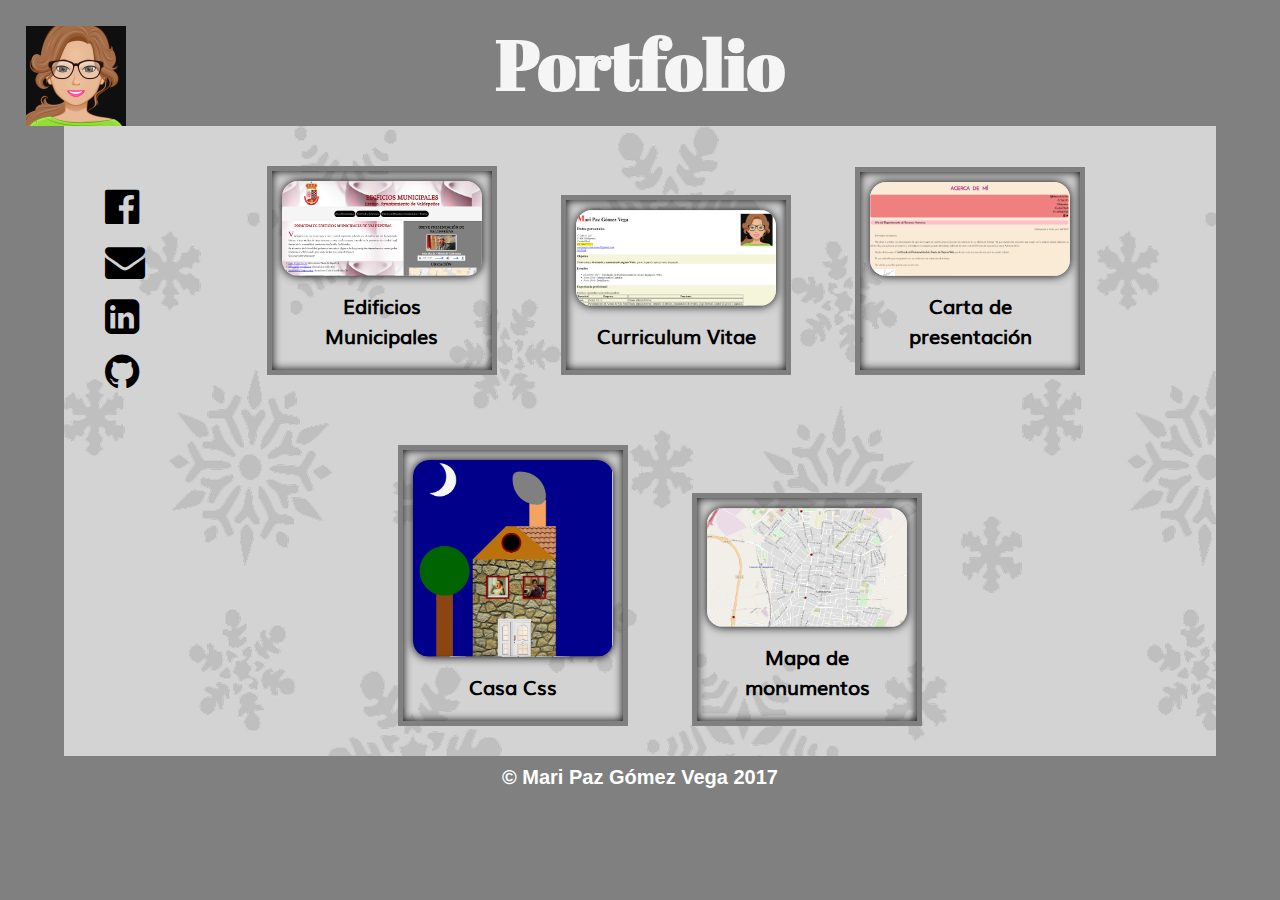
==== index.html @ 7cc47779 "Portfolio con mapa monumentos" ====
<!doctype html>

<html>
	<head>
		<title>Mi portfolio</title>
		<meta charset="UTF-8">
		<meta name="viewport" content="initial-scale=1.0">
        <link type="text/css" href="css/style.css" rel="stylesheet">
      <link href="https://maxcdn.bootstrapcdn.com/font-awesome/4.7.0/css/font-awesome.min.css" rel="stylesheet" integrity="sha384-wvfXpqpZZVQGK6TAh5PVlGOfQNHSoD2xbE+QkPxCAFlNEevoEH3Sl0sibVcOQVnN" crossorigin="anonymous">
	</head>

	<body>
        <div class="iconos">
            <ul>
                <li><a href="https://es-es.facebook.com/login/"><i class="fa fa-facebook-official" aria-hidden="true"></i></a></li>
            
                <li><a href="https://www.google.com/intl/es/gmail/about/"><i class="fa fa-envelope" aria-hidden="true"></i></a></li>
                
                <li><a href="https://es.linkedin.com/"><i class="fa fa-linkedin-square" aria-hidden="true"></i></a></li>
                <li><a href="https://github.com/"><i class="fa fa-github" aria-hidden="true"></i></a></li>
            </ul>
        
        </div>
       
        <div class="titulo">
          <img src="img/avatar.png"; alt="avatar" width="100px">
        <h1>Portfolio</h1>
        </div>
        
        <nav>    
            <ul>
            
            <li>
            <figure>   
            <a href="https://maripazgv.github.io/edificiosmunicipales/"><img src="img/-edificiosmunicipales.png" alt="Edificios Municipales"><figcaption>Edificios Municipales</figcaption> </a>
            </figure>      
            </li>
             
            <li><figure><a href="https://maripazgv.github.io/curriculum/"><img src="img/curriculum.png"  alt="Curriculum Vitae"><figcaption>Curriculum Vitae</figcaption></a>
            </figure>
            </li>
                
            <li><figure><a href=https://maripazgv.github.io/acercademi><img src="img/cartapresentacion.png"   alt="Carta de presentación"><figcaption>Carta de presentación</figcaption></a></figure>
            </li>
                
            <li><figure><a href=https://maripazgv.github.io/casacss><img src="img/casacss.png"  alt="Casa"><figcaption>Casa Css</figcaption></a></figure>
            </li>
                
             <li><figure><a href="https://maripazgv.github.io/mapa-monumentos/"><img src="img/mapamonumentos.png" alt="Mapa de monumentos"><figcaption>Mapa de monumentos</figcaption></a>
            </figure>
            </li>
                
            </ul>
        </nav>
        <footer>
        &copy; Mari Paz Gómez Vega 2017
        
        </footer>    
       
        

	</body>
</html>
---- css/style.css ----
*{
    margin: 0 auto;
    padding: 0 auto;
}
@font-face{
    font-family:Abril;
    src: url(../fonts/Abril.otf);
}
@font-face{
    font-family:Muli;
    src: url(../fonts/Muli.ttf);
}

body{
    background-color: grey;
    font-size: 100%;
    font-family: sans-serif;
    position: relative;
    
    
}
.titulo img{
    margin: 10px;
    float: left;
    
}
.titulo{
    color: whitesmoke;
    text-align: center;
     padding:1em;
   
}
h1{

    top: 40px;
    font-family: "Abril", sans-serif;
    font-size: 70px;
    width: 70%;
   
    
}               
nav{

  background-color: lightgrey;
    color:black;
    width: 90%;
    min-height:70%;
    font-family: sans-serif;
    margin: 1em;
    text-align: center;
    background-image: url(../img/fondoflor.png);
    margin: 0 auto;
}
nav li{
    
    display: inline-block;
    margin-top: 10px;
    padding: 20px;
     
}


figcaption{
    font-size: 20px;
    padding: 10px;
    font-family: "Muli", sans-serif;
    font-weight: bold;
   
}


a{
    color: black;
    text-decoration: none;
}

 
figure{
    
    border: solid 5px grey;
    padding: 10px;
    width: 200px;
    margin: 10px;    
    box-shadow: inset 0 0 10px;
   
}
figure img{
    overflow: hidden;
    width: 200px;
    border-radius: 1em;
    box-shadow: 0 0 10px;

}
figure:hover a, figure:hover{
    background-color: #333;
    color: white;
}
footer{
  
    padding: 10px;
    font-weight: bold;
    font-size: 20px;
    color: white;
    text-align: center;
}
.iconos{
    width: 90%;
    font-size: 40px;
    position: absolute;
    left: 60px;
    top: 180px;
}
.iconos li{
    list-style: none;
       padding: 5px;
}
.iconos li a{
    
    width: 50px;
    background-color: transparent;
   
  
}
.iconos a:hover{
    background-color: whitesmoke;
}
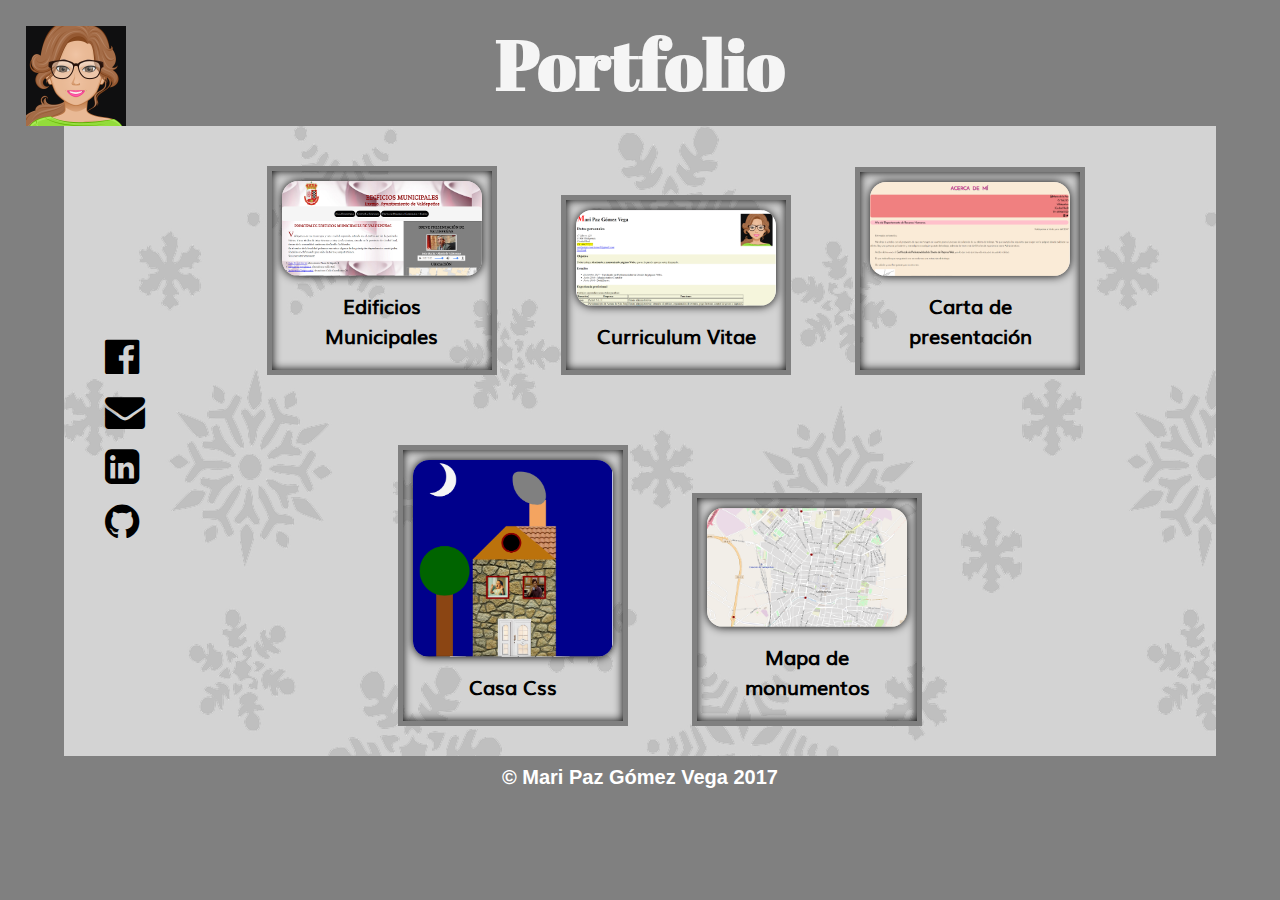
==== commit 40e1a675: "Portfolio modificado" ====
--- a/index.html
+++ b/index.html
@@ -17,7 +17,7 @@
                 <li><a href="https://www.google.com/intl/es/gmail/about/"><i class="fa fa-envelope" aria-hidden="true"></i></a></li>
                 
                 <li><a href="https://es.linkedin.com/"><i class="fa fa-linkedin-square" aria-hidden="true"></i></a></li>
-                <li><a href="https://github.com/"><i class="fa fa-github" aria-hidden="true"></i></a></li>
+                <li><a href=https://github.com/maripazgv><i class="fa fa-github" aria-hidden="true"></i></a></li>
             </ul>
         
         </div>
--- a/css/style.css
+++ b/css/style.css
@@ -108,7 +108,8 @@
     font-size: 40px;
     position: absolute;
     left: 60px;
-    top: 180px;
+    top: 330px;
+   
 }
 .iconos li{
     list-style: none;
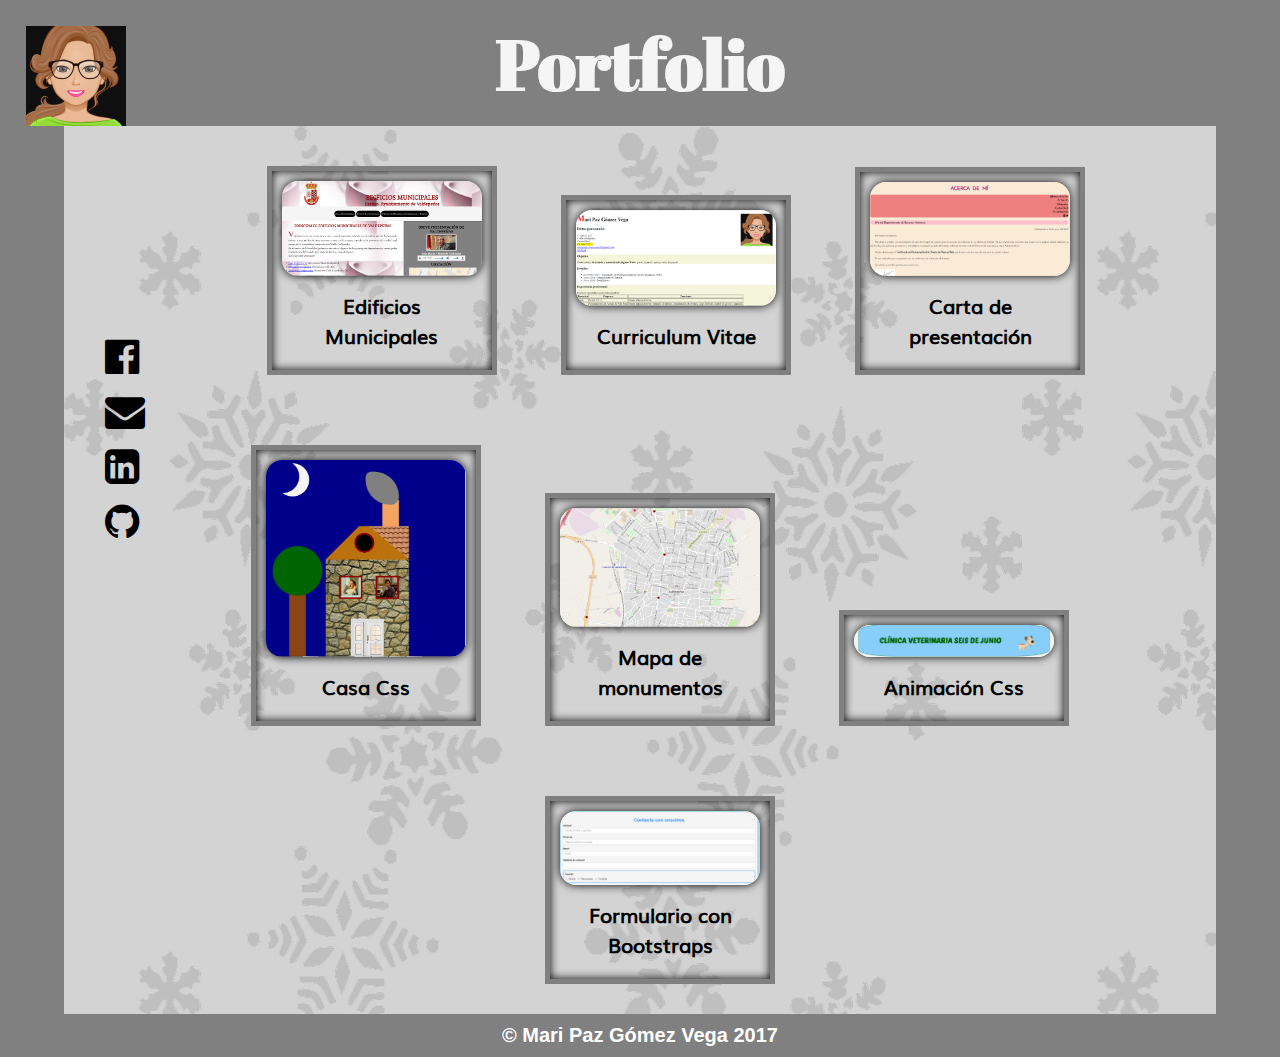
==== commit 1f4b4611: "Portfolio modificado con animancioncss y formulario con bootstraps" ====
--- a/index.html
+++ b/index.html
@@ -49,7 +49,14 @@
              <li><figure><a href="https://maripazgv.github.io/mapa-monumentos/"><img src="img/mapamonumentos.png" alt="Mapa de monumentos"><figcaption>Mapa de monumentos</figcaption></a>
             </figure>
             </li>
+             
+            <li><figure><a href="https://maripazgv.github.io/animacioncss/"><img src="img/animacion.png" alt="Animación Css"><figcaption>Animación Css</figcaption></a>
+            </figure>
                 
+            </li>
+            <li><figure><a href="https://maripazgv.github.io/formulario/"><img src="img/formulario.png" alt="Formulario con Bootstraps"><figcaption>Formulario con Bootstraps</figcaption></a>
+            </figure>
+            </li>
             </ul>
         </nav>
         <footer>
--- a/css/style.css
+++ b/css/style.css
@@ -19,10 +19,13 @@
     
     
 }
+#principal{
+    width: 90%;
+}
 .titulo img{
     margin: 10px;
     float: left;
-    
+       
 }
 .titulo{
     color: whitesmoke;
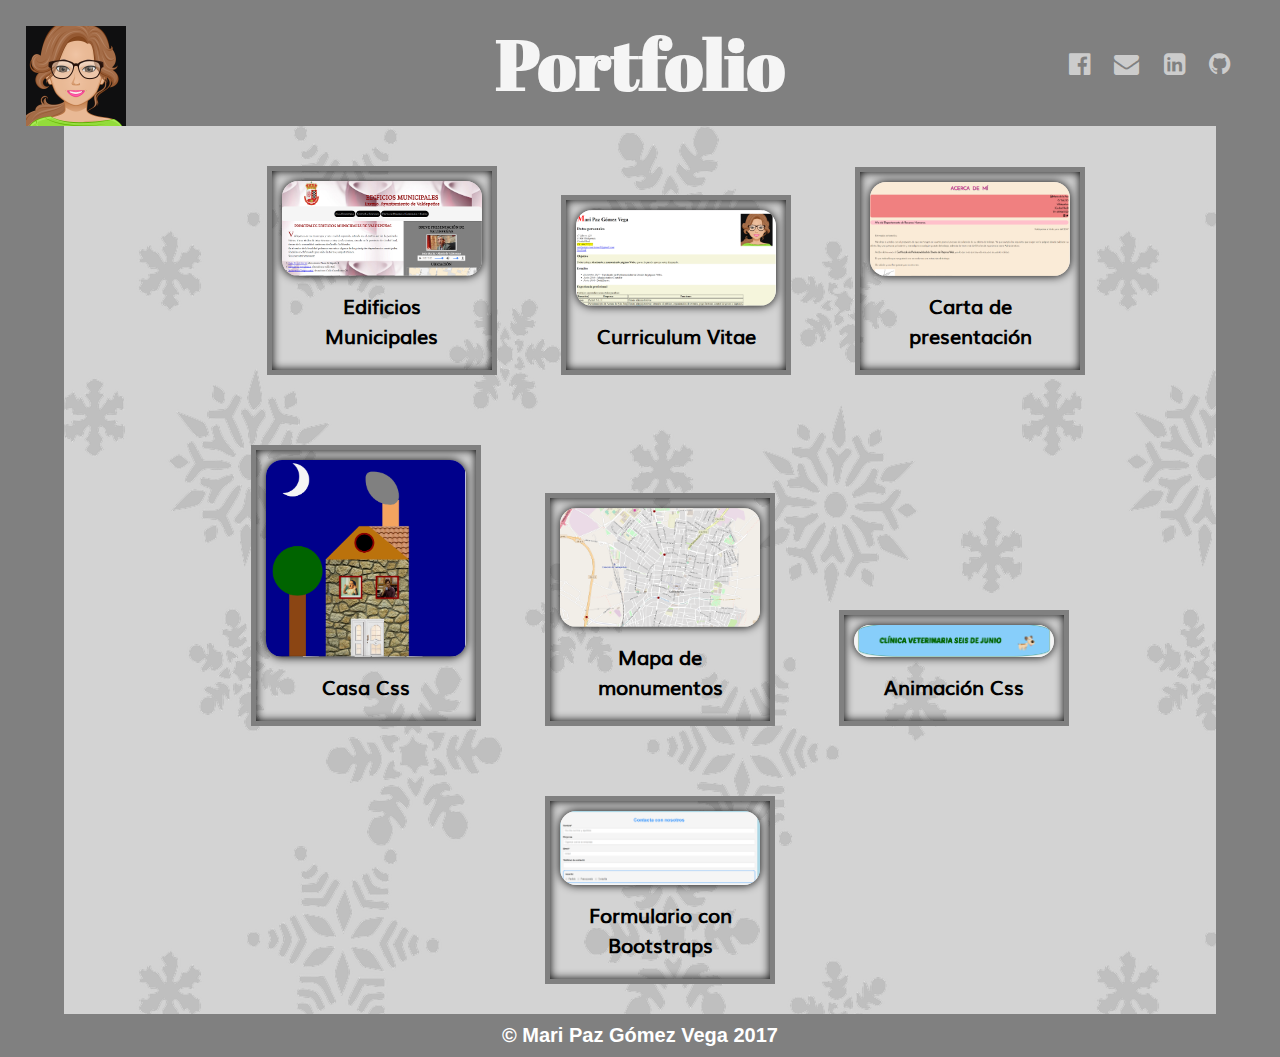
==== commit 653f91fa: "Portfolio con @media" ====
--- a/index.html
+++ b/index.html
@@ -11,14 +11,14 @@
 
 	<body>
         <div class="iconos">
-            <ul>
-                <li><a href="https://es-es.facebook.com/login/"><i class="fa fa-facebook-official" aria-hidden="true"></i></a></li>
+            <p>
+                <span><a href="https://es-es.facebook.com/login/"><i class="fa fa-facebook-official" aria-hidden="true"></i></a></span>
             
-                <li><a href="https://www.google.com/intl/es/gmail/about/"><i class="fa fa-envelope" aria-hidden="true"></i></a></li>
+                <span><a href="https://www.google.com/intl/es/gmail/about/"><i class="fa fa-envelope" aria-hidden="true"></i></a></span>
                 
-                <li><a href="https://es.linkedin.com/"><i class="fa fa-linkedin-square" aria-hidden="true"></i></a></li>
-                <li><a href=https://github.com/maripazgv><i class="fa fa-github" aria-hidden="true"></i></a></li>
-            </ul>
+                <span><a href="https://es.linkedin.com/"><i class="fa fa-linkedin-square" aria-hidden="true"></i></a></span>
+                <span><a href=https://github.com/maripazgv><i class="fa fa-github" aria-hidden="true"></i></a></span>
+            </p>
         
         </div>
        
--- a/css/style.css
+++ b/css/style.css
@@ -25,7 +25,7 @@
 .titulo img{
     margin: 10px;
     float: left;
-       
+     
 }
 .titulo{
     color: whitesmoke;
@@ -33,6 +33,7 @@
      padding:1em;
    
 }
+
 h1{
 
     top: 40px;
@@ -107,24 +108,49 @@
     text-align: center;
 }
 .iconos{
-    width: 90%;
-    font-size: 40px;
-    position: absolute;
-    left: 60px;
-    top: 330px;
+  width: 100%;
+  max-width: 600px;  
+  box-sizing: border-box;
+  position: absolute;
+    text-align: right;
+    top: 50px;
+    right: 40px;
    
 }
-.iconos li{
-    list-style: none;
-       padding: 5px;
+
+span a {
+  font-size: 25px;
+  color: #cccccc;
+  text-decoration: none;
+  margin: 0 10px;
+  -webkit-transition: all 0.4s ease-in-out;
+  transition: all 0.4s ease-in-out;
 }
-.iconos li a{
-    
-    width: 50px;
-    background-color: transparent;
-   
-  
+span a:hover {
+  color: #ffffff;
 }
-.iconos a:hover{
-    background-color: whitesmoke;
+@media (max-width:750px){
+    .iconos{
+        display: block;
+        position: absolute;
+        top: 10px;
+        right: 0;
+             
+    }
 }
+@media (max-width:500px){
+    figure{
+        width: 150px;
+    }
+    a img{
+        width: 140px;
+        height: 50px;
+    }
+    nav{
+        text-align: center;
+    }
+    .titulo h1{
+        
+        display: inline;
+    }
+}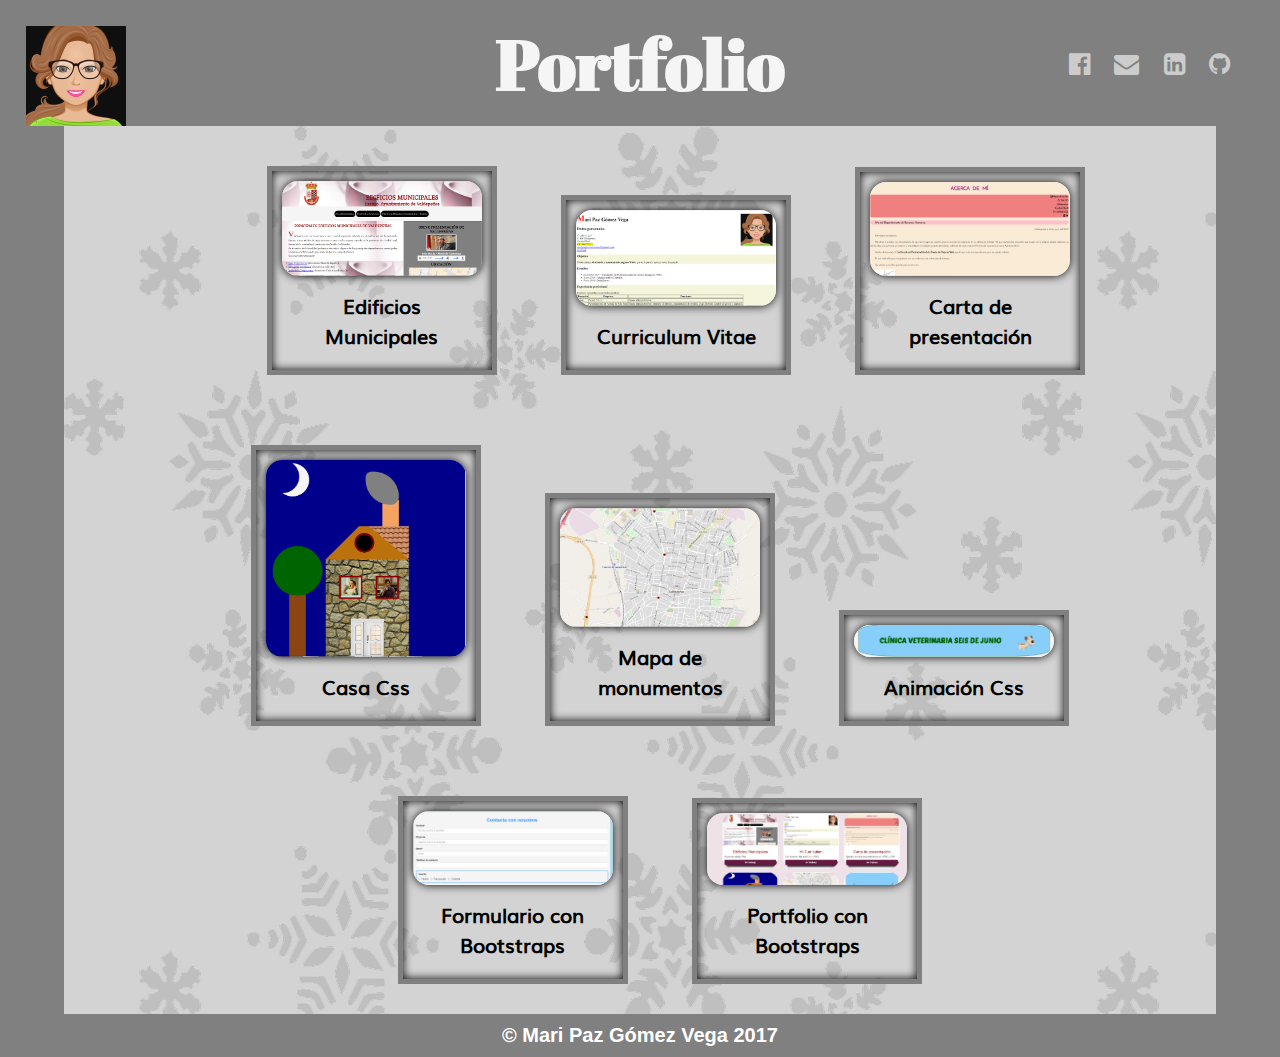
==== commit efb7e54c: "Portfolio con portfolio hecho con Bootstrap" ====
--- a/index.html
+++ b/index.html
@@ -52,11 +52,16 @@
              
             <li><figure><a href="https://maripazgv.github.io/animacioncss/"><img src="img/animacion.png" alt="Animación Css"><figcaption>Animación Css</figcaption></a>
             </figure>
+            </li>
                 
-            </li>
             <li><figure><a href="https://maripazgv.github.io/formulario/"><img src="img/formulario.png" alt="Formulario con Bootstraps"><figcaption>Formulario con Bootstraps</figcaption></a>
             </figure>
             </li>
+             
+            <li><figure><a href="https://maripazgv.github.io/libreria/"><img src="img/portfoliobootstrap.png" alt="Portfolio con Bootstraps"><figcaption>Portfolio con Bootstraps</figcaption></a>
+            </figure>
+            </li>
+                
             </ul>
         </nav>
         <footer>
--- a/css/style.css
+++ b/css/style.css
@@ -25,6 +25,7 @@
 .titulo img{
     margin: 10px;
     float: left;
+    
      
 }
 .titulo{
@@ -149,8 +150,7 @@
     nav{
         text-align: center;
     }
-    .titulo h1{
-        
+    .titulo h1{        
         display: inline;
     }
 }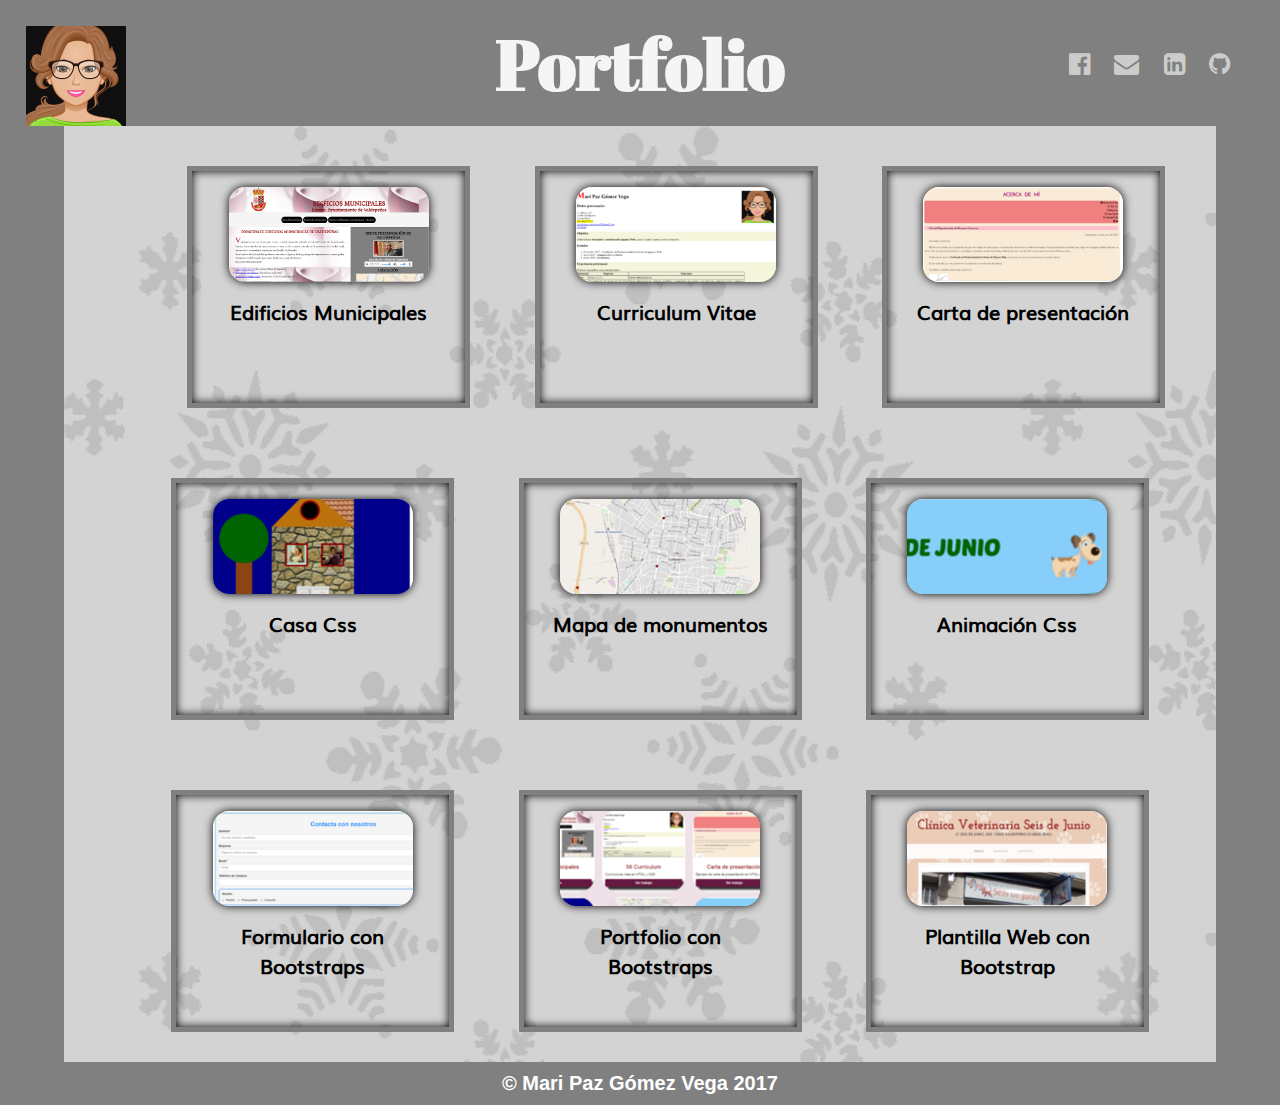
==== commit a6002ac2: "portfolio modificado y con la web de la clinicia" ====
--- a/index.html
+++ b/index.html
@@ -36,31 +36,35 @@
             </figure>      
             </li>
              
-            <li><figure><a href="https://maripazgv.github.io/curriculum/"><img src="img/curriculum.png"  alt="Curriculum Vitae"><figcaption>Curriculum Vitae</figcaption></a>
+            <li><figure><a href="https://maripazgv.github.io/curriculum/"><img src="img/curriculumop.png"  alt="Curriculum Vitae"><figcaption>Curriculum Vitae</figcaption></a>
             </figure>
             </li>
                 
-            <li><figure><a href=https://maripazgv.github.io/acercademi><img src="img/cartapresentacion.png"   alt="Carta de presentación"><figcaption>Carta de presentación</figcaption></a></figure>
+            <li><figure><a href=https://maripazgv.github.io/acercademi><img src="img/cartapresentacionop.png"   alt="Carta de presentación"><figcaption>Carta de presentación</figcaption></a></figure>
             </li>
                 
-            <li><figure><a href=https://maripazgv.github.io/casacss><img src="img/casacss.png"  alt="Casa"><figcaption>Casa Css</figcaption></a></figure>
+            <li><figure><a href=https://maripazgv.github.io/casacss><img src="img/casacssop.png"  alt="Casa"><figcaption>Casa Css</figcaption></a></figure>
             </li>
                 
-             <li><figure><a href="https://maripazgv.github.io/mapa-monumentos/"><img src="img/mapamonumentos.png" alt="Mapa de monumentos"><figcaption>Mapa de monumentos</figcaption></a>
+             <li><figure><a href="https://maripazgv.github.io/mapa-monumentos/"><img src="img/mapamonumentosop.png" alt="Mapa de monumentos"><figcaption>Mapa de monumentos</figcaption></a>
             </figure>
             </li>
              
-            <li><figure><a href="https://maripazgv.github.io/animacioncss/"><img src="img/animacion.png" alt="Animación Css"><figcaption>Animación Css</figcaption></a>
+            <li><figure><a href="https://maripazgv.github.io/animacion/"><img src="img/animacionop.png" alt="Animación Css"><figcaption>Animación Css</figcaption></a>
             </figure>
             </li>
                 
-            <li><figure><a href="https://maripazgv.github.io/formulario/"><img src="img/formulario.png" alt="Formulario con Bootstraps"><figcaption>Formulario con Bootstraps</figcaption></a>
+            <li><figure><a href="https://maripazgv.github.io/formulario/"><img src="img/formularioop.png" alt="Formulario con Bootstraps"><figcaption>Formulario con Bootstraps</figcaption></a>
             </figure>
             </li>
              
-            <li><figure><a href="https://maripazgv.github.io/libreria/"><img src="img/portfoliobootstrap.png" alt="Portfolio con Bootstraps"><figcaption>Portfolio con Bootstraps</figcaption></a>
+            <li><figure><a href="https://maripazgv.github.io/libreria/"><img src="img/portfoliobootstrapop.png" alt="Portfolio con Bootstraps"><figcaption>Portfolio con Bootstraps</figcaption></a>
             </figure>
             </li>
+            
+            <li><figure><a href="https://maripazgv.github.io/clinicaveterinaria/"><img src="img/clinicaveterinariaop.png" alt="Portfolio con Bootstraps"><figcaption>Plantilla Web con Bootstrap</figcaption></a>
+            </figure>
+            </li>    
                 
             </ul>
         </nav>
--- a/css/style.css
+++ b/css/style.css
@@ -55,14 +55,16 @@
     text-align: center;
     background-image: url(../img/fondoflor.png);
     margin: 0 auto;
+    
 }
 nav li{
     
     display: inline-block;
     margin-top: 10px;
     padding: 20px;
-     
+    
 }
+
 
 
 figcaption{
@@ -83,17 +85,21 @@
 figure{
     
     border: solid 5px grey;
-    padding: 10px;
+    padding: 1em;
     width: 200px;
     margin: 10px;    
     box-shadow: inset 0 0 10px;
-   
+    width: 241px;
+    height: 200px;
+    overflow: hidden;
+    
 }
 figure img{
     overflow: hidden;
     width: 200px;
     border-radius: 1em;
     box-shadow: 0 0 10px;
+   
 
 }
 figure:hover a, figure:hover{
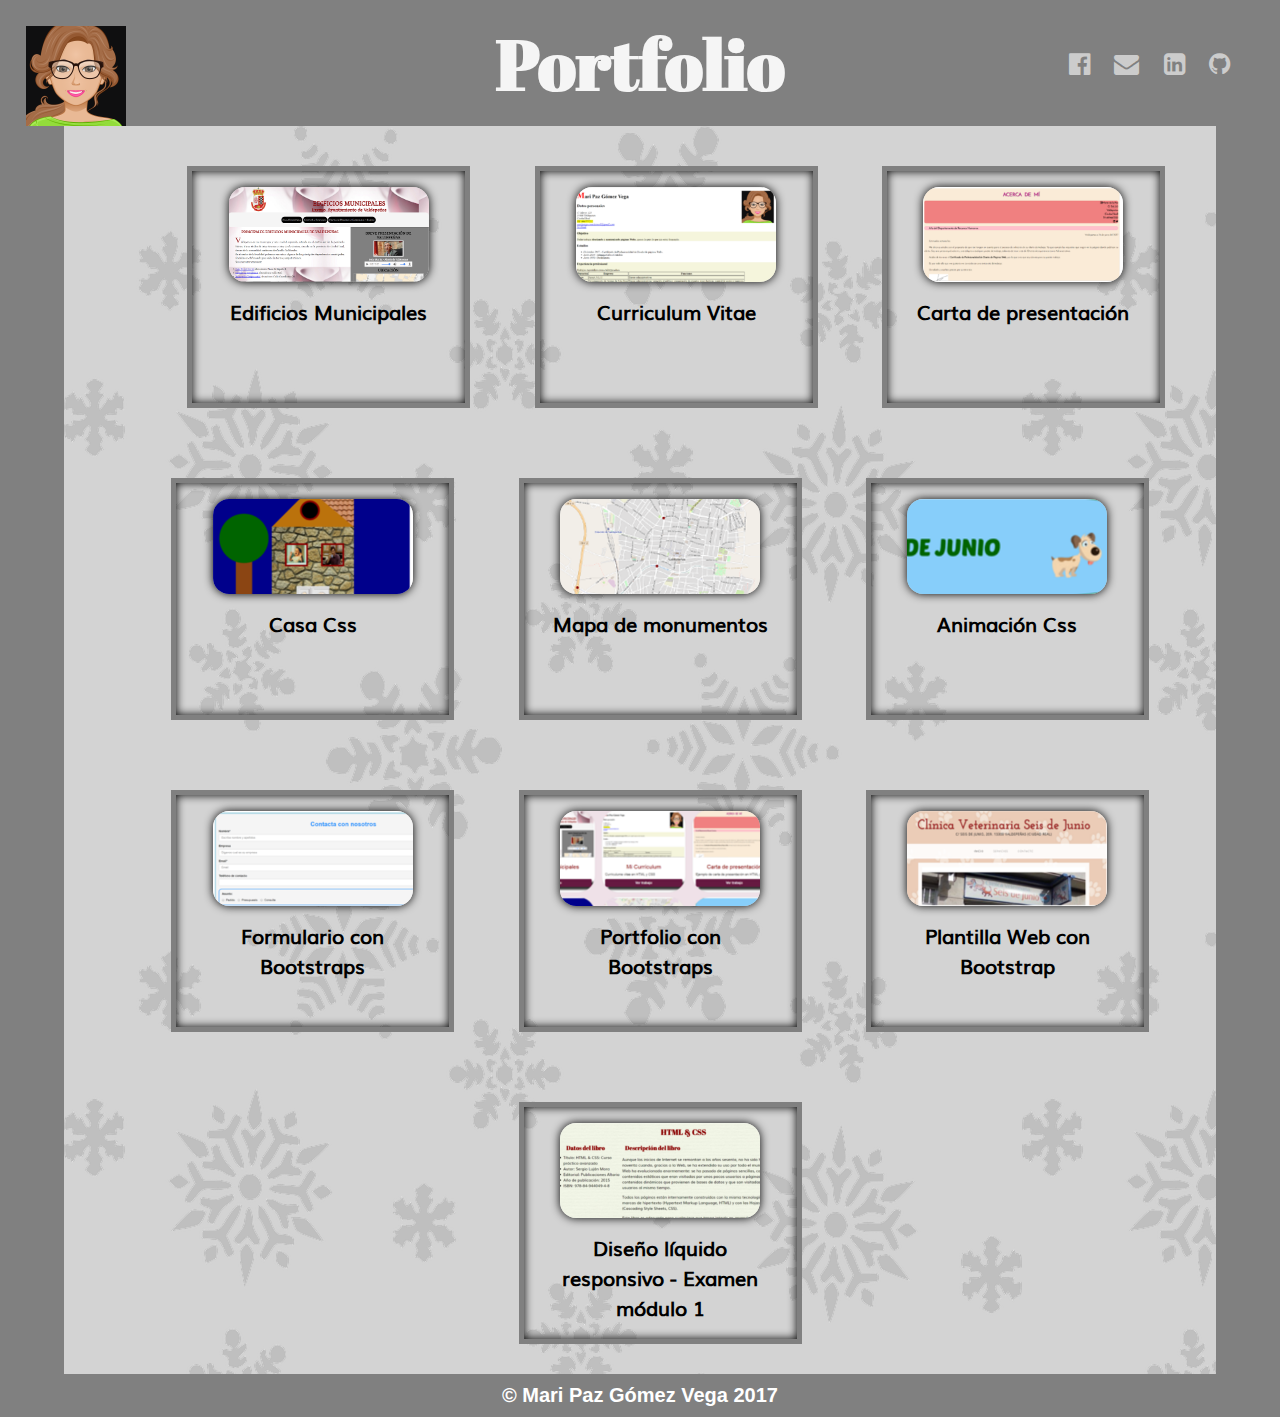
==== commit 52548399: "diseño liquido responsivo en portfolio" ====
--- a/index.html
+++ b/index.html
@@ -64,7 +64,11 @@
             
             <li><figure><a href="https://maripazgv.github.io/clinicaveterinaria/"><img src="img/clinicaveterinariaop.png" alt="Portfolio con Bootstraps"><figcaption>Plantilla Web con Bootstrap</figcaption></a>
             </figure>
-            </li>    
+            </li>
+                
+            <li><figure><a href="https://maripazgv.github.io/diseno-liquido-responsive/"><img src="img/diseno-liquido-responsive.png" alt="Diseño líquido responsivo"><figcaption>Diseño líquido responsivo - Examen módulo 1</figcaption></a>
+            </figure>
+            </li>        
                 
             </ul>
         </nav>
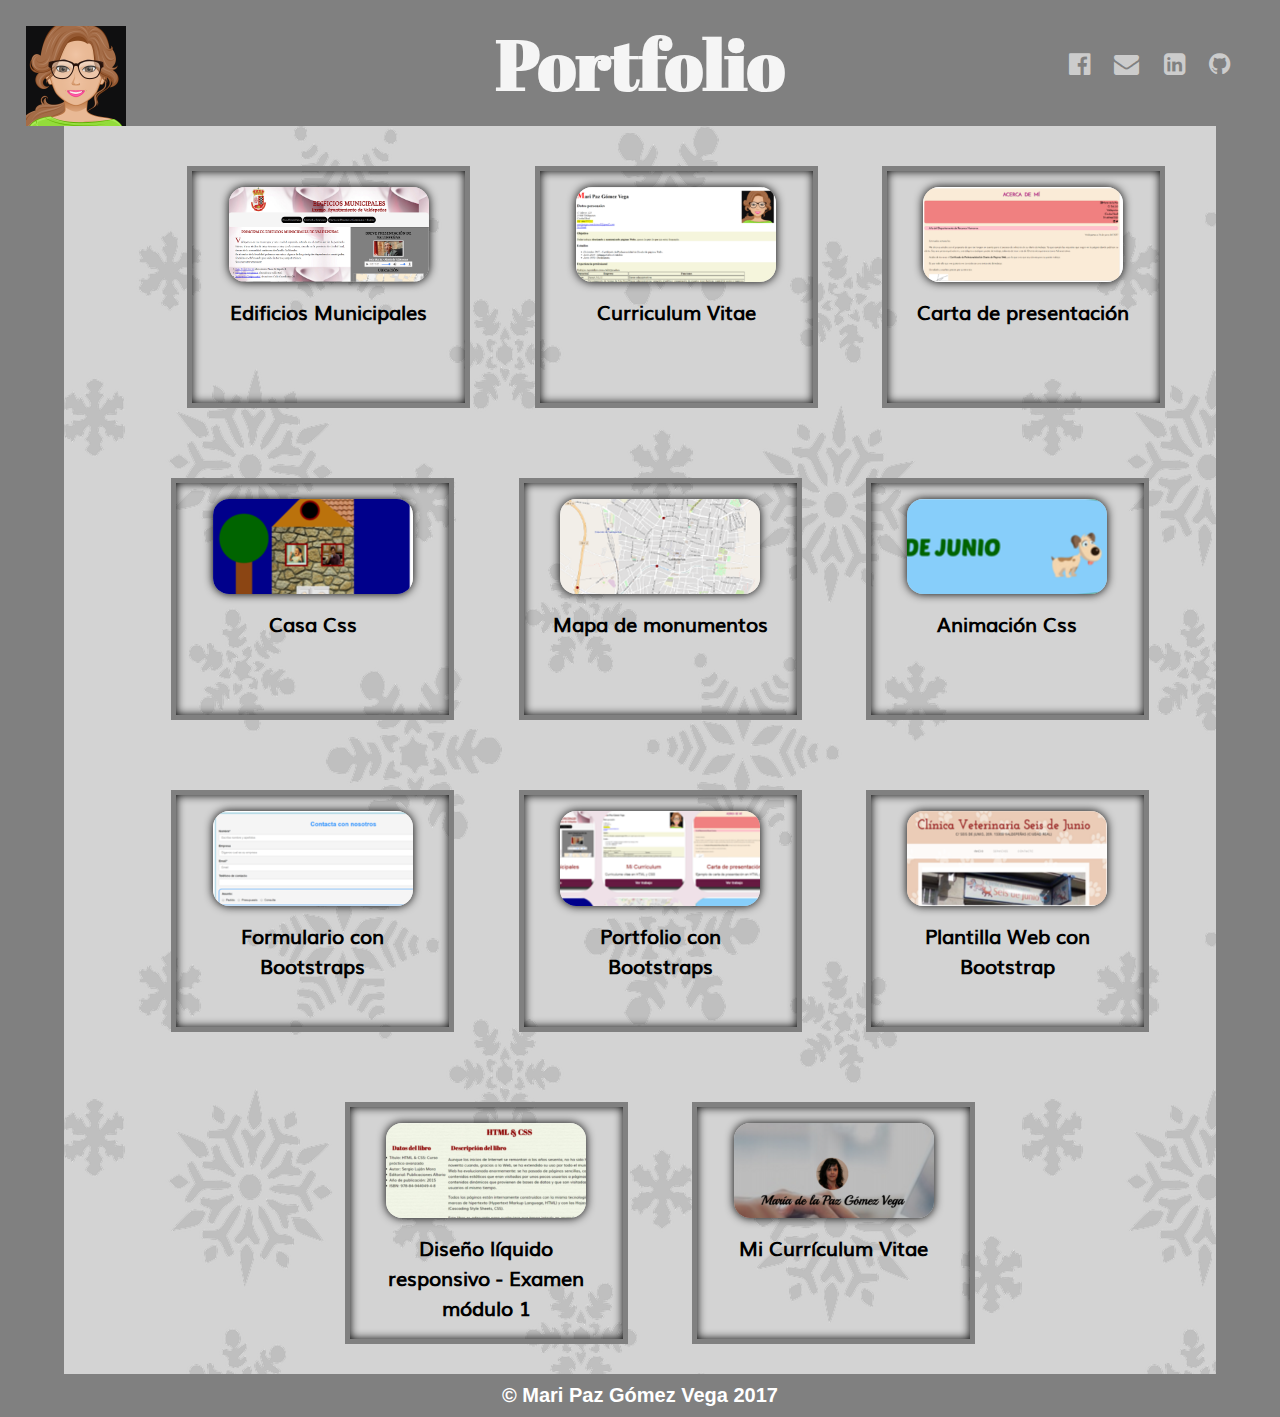
==== commit bbb2c8d3: "mi currículum en el portfolio" ====
--- a/index.html
+++ b/index.html
@@ -68,7 +68,11 @@
                 
             <li><figure><a href="https://maripazgv.github.io/diseno-liquido-responsive/"><img src="img/diseno-liquido-responsive.png" alt="Diseño líquido responsivo"><figcaption>Diseño líquido responsivo - Examen módulo 1</figcaption></a>
             </figure>
-            </li>        
+            </li>
+                
+            <li><figure><a href="https://maripazgv.github.io/micurriculum/"><img src="img/micurriculum.png" alt="Diseño líquido responsivo"><figcaption>Mi Currículum Vitae</figcaption></a>
+            </figure>
+            </li>            
                 
             </ul>
         </nav>
